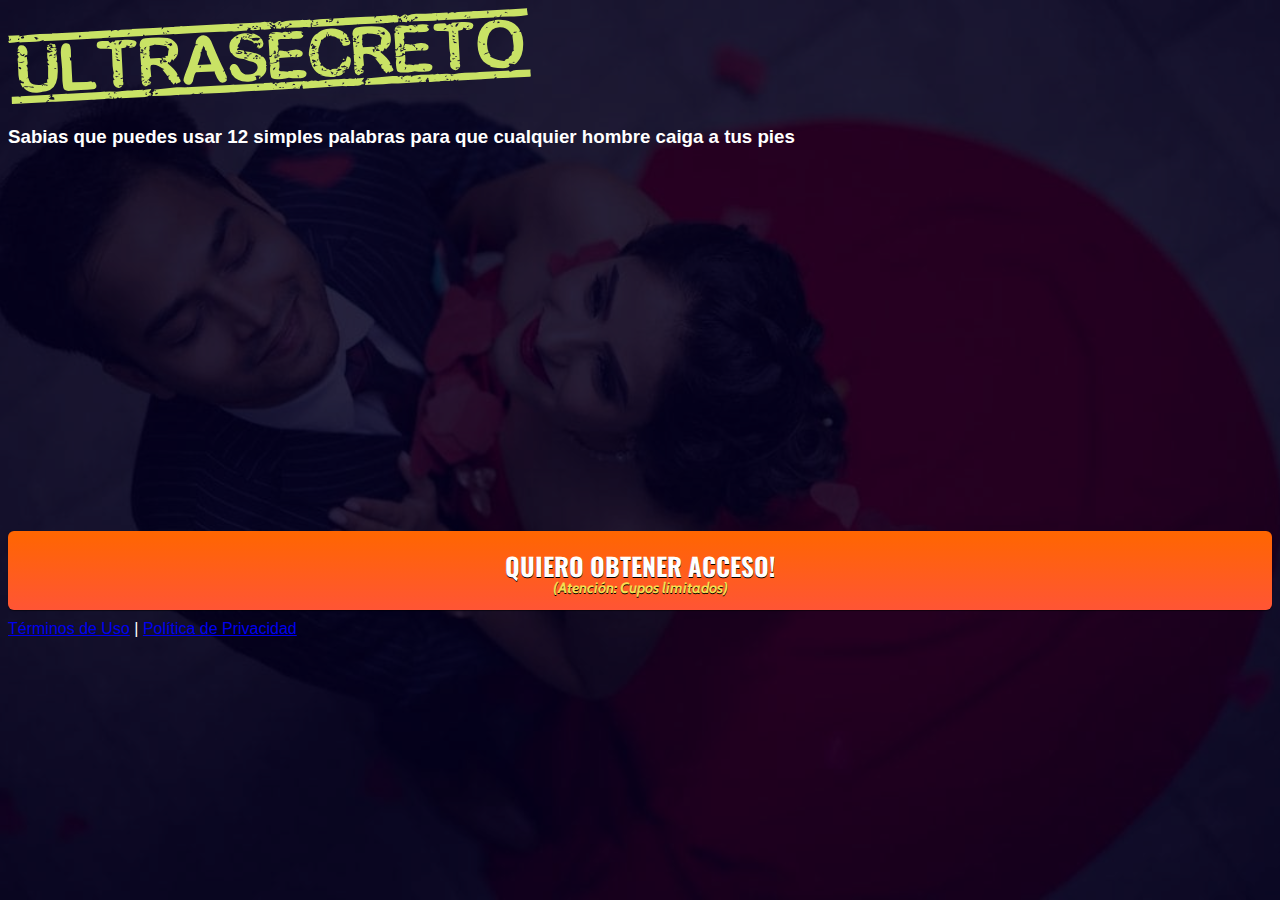
==== index.html @ db92ec04 "Add files via upload" ====
<!DOCTYPE html>
<html lang="pt-br">
  <head>
    <meta charset="utf-8">
    <meta name="viewport" content="width=device-width, initial-scale=1, shrink-to-fit=no">

    <link rel="stylesheet" href="https://stackpath.bootstrapcdn.com/bootstrap/4.1.3/css/bootstrap.min.css" integrity="sha384-MCw98/SFnGE8fJT3GXwEOngsV7Zt27NXFoaoApmYm81iuXoPkFOJwJ8ERdknLPMO" crossorigin="anonymous">

    <link rel="preconnect" href="https://fonts.googleapis.com">
    <link rel="preconnect" href="https://fonts.gstatic.com" crossorigin>
    <link href="https://fonts.googleapis.com/css2?family=Cabin:ital,wght@0,400;0,500;0,600;0,700;1,400;1,500;1,600;1,700&family=Dosis:wght@200;300;400;500;600;700;800&family=Oswald:wght@200;300;400;500;600;700&family=Signika:wght@300;400;500;600;700&display=swap" rel="stylesheet">

    <link rel="stylesheet" href="./assets/css/com.css">

    <!-- Título da Página -->
    <title>Maestra de Seduccion</title>
    
    <style type="text/css">
      body {
        color: white;
        background-image: url("assets/img/ms.jpeg");
        background-color: rgba(0, 0, 0, 0.6);
        background-position: center;
        background-size: cover;
        background-attachment: fixed;
        background-blend-mode: darken;
      }
    </style>

  </head>
  <body>
    
    <header class="py-4">
      <div class="container">
        <div class="row justify-content-center">
          <div class="col-lg-8 text-center">
            <!-- Imagem Ultrasecreto -->
            <img class="img-fluid" src="./assets/img/ultrasecreto.svg">

            <!-- Headline -->
            <h3 class="my-4"><b>Sabias que puedes usar 12 simples palabras para que cualquier hombre caiga a tus pies</b></h3>

            <!-- VSL -->
            <iframe src="https://player.vimeo.com/video/666665492?h=d82d08cf7a" width="640" height="360" frameborder="0" allow="autoplay; fullscreen; picture-in-picture" allowfullscreen></iframe>

            <!-- Botão -->
            <div id="cta1" class="mt-4 d-none">
              <a href="https://pay.kiwify.com.br/8yj82EU" class="a-btn" style="text-decoration: none;">
                <span class="span-btn">QUIERO OBTENER ACCESO!</span>
                <span class="span-btn2">(Atención: Cupos limitados)</span>
              </a>
            </div>

            <!-- Termos de Uso e Política de Privacidade -->
            <div class="text-white mt-4"><a href="terminos.html" class="text-white">Términos de Uso</a> | <a href="privacidad.html" class="text-white">Política de Privacidad</a></div>
          </div>
        </div>
      </div>
    </header>

    <script type="text/javascript">
      setTimeout(() => {document.getElementById("cta1").classList.remove("d-none")}, 1000); // temporização da Call to Action (em milissegundos)
    </script>

    <script src="https://code.jquery.com/jquery-3.3.1.slim.min.js" integrity="sha384-q8i/X+965DzO0rT7abK41JStQIAqVgRVzpbzo5smXKp4YfRvH+8abtTE1Pi6jizo" crossorigin="anonymous"></script>
    <script src="https://cdnjs.cloudflare.com/ajax/libs/popper.js/1.14.3/umd/popper.min.js" integrity="sha384-ZMP7rVo3mIykV+2+9J3UJ46jBk0WLaUAdn689aCwoqbBJiSnjAK/l8WvCWPIPm49" crossorigin="anonymous"></script>
    <script src="https://stackpath.bootstrapcdn.com/bootstrap/4.1.3/js/bootstrap.min.js" integrity="sha384-ChfqqxuZUCnJSK3+MXmPNIyE6ZbWh2IMqE241rYiqJxyMiZ6OW/JmZQ5stwEULTy" crossorigin="anonymous"></script>
    <script src="./assets/js/com.js"></script>
  </body>
</html>
---- assets/css/com.css ----
@media (max-width: 768px) {
  .video-player {
    width: 100%;
    background: 0 0;
  }
  .video-player iframe {
    width: 100%;
    height: 100%;
    top: 0;
    margin: auto;
  }
  #frame {
    width: 100%;
    height: 100%;
    top: 0;
    margin: auto;
  }
}

* {
  font-family: helvetica, arial, sans-serif;
}

body {
  font-size: 16px;
}

.fb-comments {
  border: 1px solid #e9ebee;
  border-radius: 3px;
  padding: 0 15px;
  padding-bottom: 15px;
  margin: auto;
  position: relative;
  color: #4267b2;
}

.fb-comments-header {
  padding: 15px 0;
  border-bottom: 1px solid #e9ebee;
}

.fb-comments-header span {
  color: #000;
  font-weight: 700;
  font-size: 0.9em;
}

.fb-comments-comment {
  border: none;
  padding: 0;
  margin: 10px 0;
  width: 100%;
}

.fb-comments-reply-wrapper {
  margin-left: 60px;
  border-left: 1px dotted #e9ebee;
  padding-left: 5px;
}

tr,
td {
  border: none;
  margin: 0;
}

td {
  padding: 2.5px;
}

tr {
  padding: 2.5px 0;
}

.fb-comments-comment-img {
  vertical-align: top;
  width: 48px;
  padding-right: 5px;
}

.fb-comments-comment-img img {
  max-width: 48px;
  border-radius: 25px;
}

.fb-comments-comment-name {
  font-size: 0.85em;
}

.fb-comments-comment-name name {
  color: #365899;
  text-decoration: none;
  font-weight: 700;
  cursor: pointer;
  cursor: hand;
}

.fb-comments-comment-name name:hover {
  text-decoration: underline;
}

.fb-comments-comment-name occupation {
  color: #90949c;
}

.fb-comments-comment-text {
  font-size: 0.9em;
  color: #000;
  border-radius: 21px;
  background-color: #eaebef;
  padding: 10px 20px;
}

.fb-comments-comment-actions like,
.fb-comments-comment-actions reply {
  font-size: 0.75em;
  color: #4267b2;
  text-decoration: none;
  cursor: pointer;
  cursor: hand;
}

.fb-comments-comment-actions like.liked {
  color: #90949c;
}

.fb-comments-comment-actions like:hover,
.fb-comments-comment-actions reply:hover {
  text-decoration: underline;
}

.fb-comments-comment-actions likes {
  font-size: 13px;
  background: url(https://cloudcode.site/likes.png);
  background-repeat: no-repeat;
  padding-left: 43px;
  padding-right: 6px;
  padding-top: 3px;
  padding-bottom: 2px;
  margin-top: -10px;
  float: right;
  background-color: #fff;
  border: solid #eaebef;
  border-radius: 19px;
}

.fb-comments-comment-actions date {
  font-size: 0.75em;
  color: #90949c;
  text-decoration: none;
  cursor: pointer;
  cursor: hand;
}

.fb-comments-comment-actions date:hover {
  text-decoration: underline;
}

.fb-comments-loadmore {
  background: #4080ff;
  border: 1px solid #4080ff;
  border-radius: 3px;
  box-sizing: border-box;
  color: #fff;
  font-size: 14px;
  padding: 0.875em;
  text-shadow: none;
  width: 100%;
  font-weight: 700;
  cursor: hand;
  cursor: pointer;
}

.fb-reply-input {
  border: 1px solid lightgrey;
  border-radius: 3px;
  width: 100%;
  padding: 5px 7.5px;
  font-size: 0.75em;
  color: #000;
  outline: none;
}

.fb-reply-input:hover,
.fb-reply-button:hover {
  outline: none;
}

.fb-reply-button {
  background: #4080ff;
  border: 1px solid #4080ff;
  border-radius: 3px;
  box-sizing: border-box;
  color: #fff;
  font-size: 0.75em;
  padding: 5px 7.5px;
  text-shadow: none;
  width: 100%;
  font-weight: 700;
  cursor: hand;
  cursor: pointer;
  outline: none;
}

.bbtn {
  width: 100%;
  max-width: 449px;
}

@media (max-width: 768px) {
  .video-player {
    margin-top: 0 !important;
  }
}

.a-btn {
      text-decoration: none;
      -webkit-font-smoothing: antialiased;
      margin: 0;
      border: 0; 
      font: inherit; 
      vertical-align: baseline;
      color: #2e82bc; 
      outline: 0; 
      line-height: 1; 
      text-align: center; 
      position:relative!important; display: inline-block!important;
      border-style: solid; 
      width: 100%; padding-left: 0!important; padding-right: 0!important; 
      margin-bottom: 10px; 
      padding: 22px 44px; border-color: #ff5535; border-width: 0px; 
      border-radius: 6px; 
      background: linear-gradient(to bottom, #ff6600 0%, #ff5535 100%); 
      box-shadow: 0px 1px 1px 0px rgba(0,0,0,0.5); 
      text-decoration: none!important;
    }
    .span-btn {
      text-decoration: none;
      -webkit-font-smoothing: antialiased; 
      text-align: center;
      margin: 0; 
      border: 0; 
      font: inherit;
      vertical-align: baseline;
      display: block; 
      position: relative; 
      z-index: 1; 
      padding: 0 15px; 
      white-space: normal; 
      font-size: 25px;
      color: #ffffff; 
      font-family: Oswald; 
      font-weight: bold; 
      text-shadow: #000000 0px 1px 0px;
      text-decoration: none;
    }
    .span-btn2 {
      -webkit-font-smoothing: antialiased; 
      text-align: center;
      padding: 0; border: 0;
      font: inherit; 
      vertical-align: baseline; 
      display: block; 
      position: relative;
      z-index: 1; 
      margin: .2em 0 -.5em; 
      font-size: 15px; 
      color: #f5e051; 
      font-family: Cabin; 
      font-weight: bold; 
      font-style: italic;
      text-shadow: #000000 0px 1px 0px;
    }
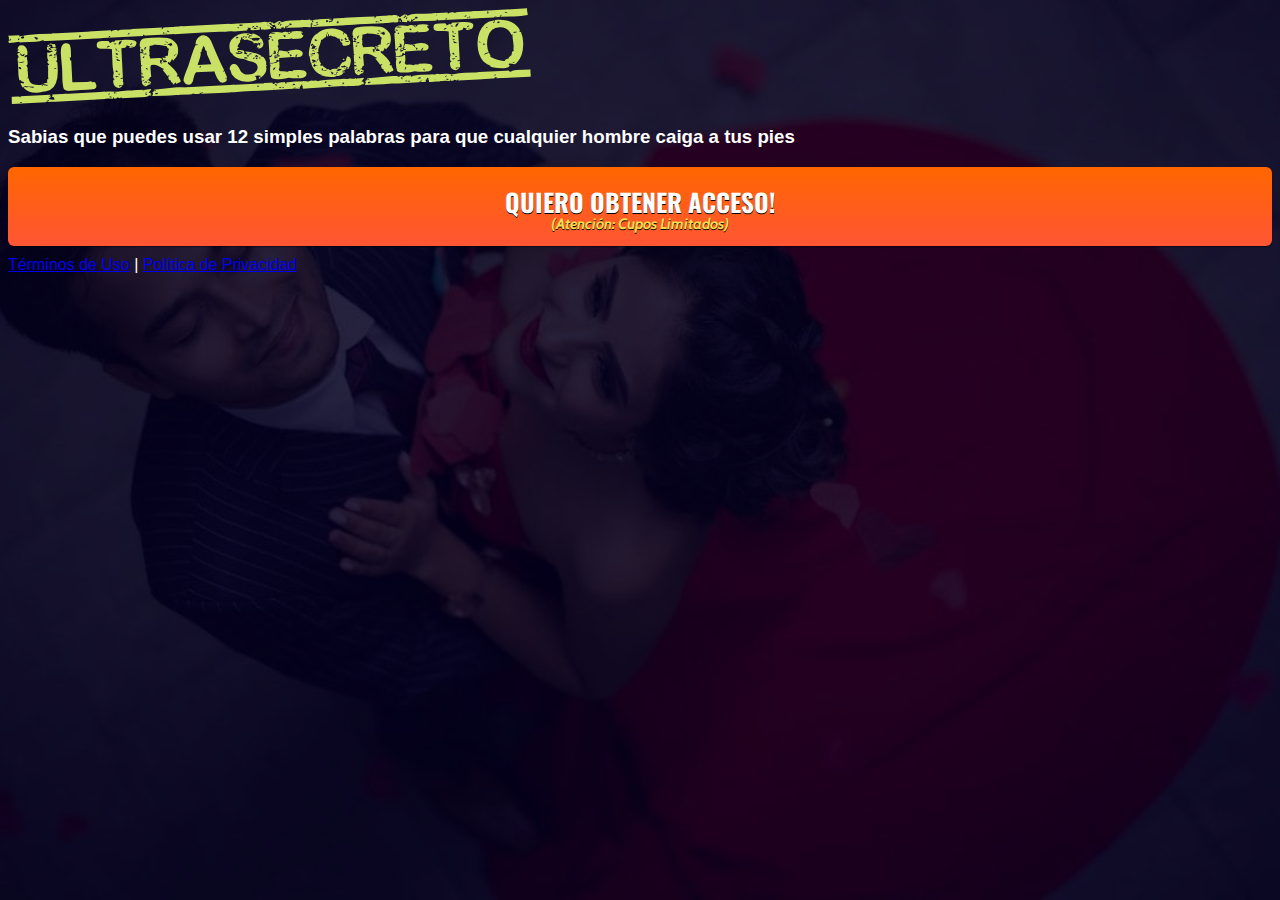
==== commit c67271a8: "Add files via upload" ====
--- a/index.html
+++ b/index.html
@@ -41,13 +41,13 @@
             <h3 class="my-4"><b>Sabias que puedes usar 12 simples palabras para que cualquier hombre caiga a tus pies</b></h3>
 
             <!-- VSL -->
-            <iframe src="https://player.vimeo.com/video/666665492?h=d82d08cf7a" width="640" height="360" frameborder="0" allow="autoplay; fullscreen; picture-in-picture" allowfullscreen></iframe>
+            <script type="text/javascript" id="scr_6226ac18aa8f7e000965d88e">var s=document.createElement("script");s.src="https://cdn.converteai.net/8b03b5e9-1e95-4b45-9063-037ac9b350ab/players/6226ac18aa8f7e000965d88e/player.js",s.async=!0,document.head.appendChild(s);</script>
 
             <!-- Botão -->
             <div id="cta1" class="mt-4 d-none">
               <a href="https://pay.kiwify.com.br/8yj82EU" class="a-btn" style="text-decoration: none;">
                 <span class="span-btn">QUIERO OBTENER ACCESO!</span>
-                <span class="span-btn2">(Atención: Cupos limitados)</span>
+                <span class="span-btn2">(Atención: Cupos Limitados)</span>
               </a>
             </div>
 
@@ -59,7 +59,7 @@
     </header>
 
     <script type="text/javascript">
-      setTimeout(() => {document.getElementById("cta1").classList.remove("d-none")}, 1000); // temporização da Call to Action (em milissegundos)
+      setTimeout(() => {document.getElementById("cta1").classList.remove("d-none")}, 1637000); // temporização da Call to Action (em milissegundos)
     </script>
 
     <script src="https://code.jquery.com/jquery-3.3.1.slim.min.js" integrity="sha384-q8i/X+965DzO0rT7abK41JStQIAqVgRVzpbzo5smXKp4YfRvH+8abtTE1Pi6jizo" crossorigin="anonymous"></script>
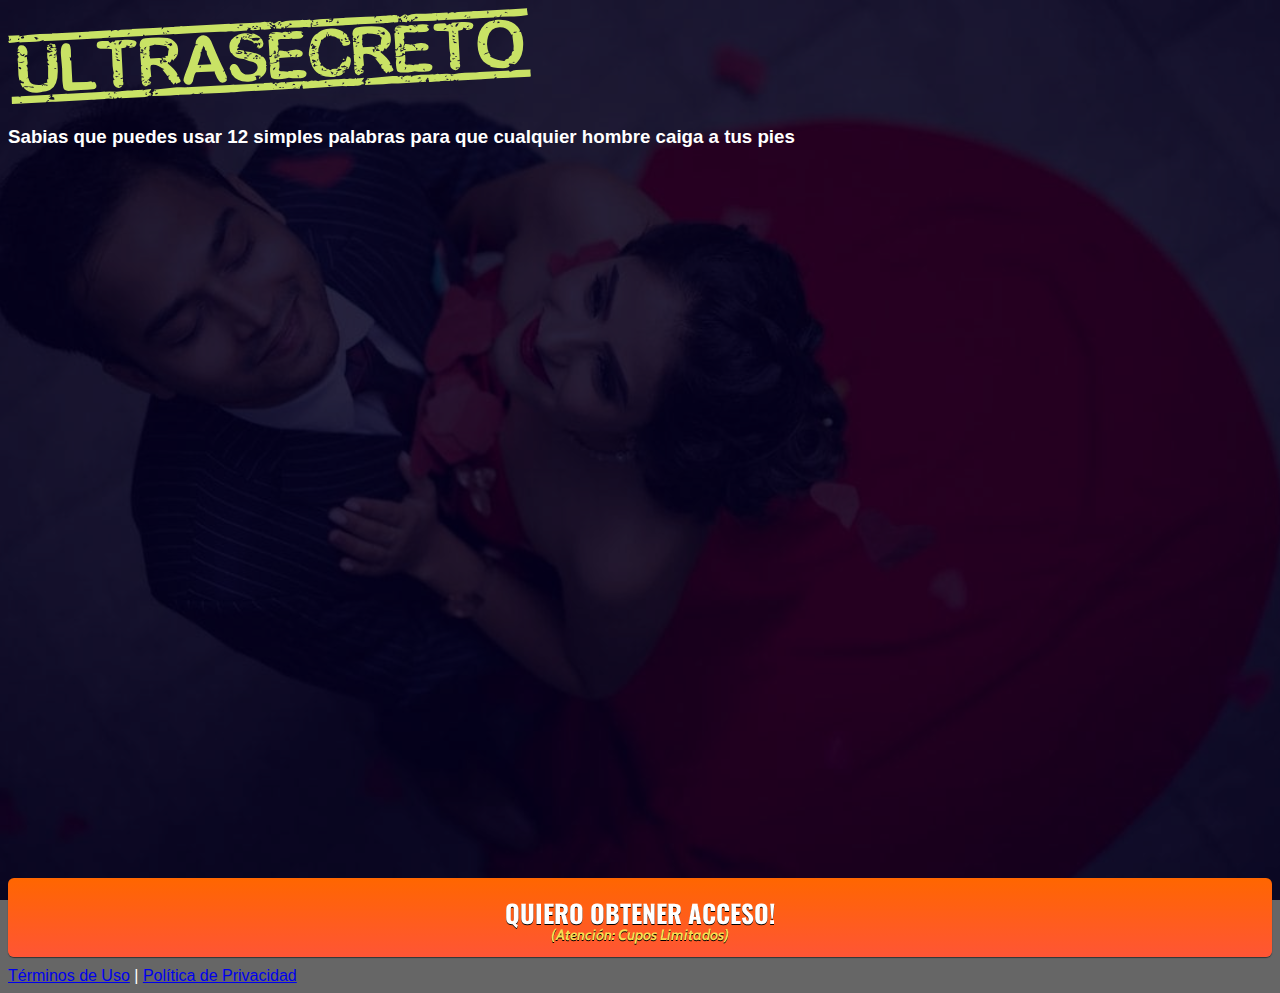
==== commit f56c6fd9: "Add files via upload" ====
--- a/index.html
+++ b/index.html
@@ -9,6 +9,9 @@
     <link rel="preconnect" href="https://fonts.googleapis.com">
     <link rel="preconnect" href="https://fonts.gstatic.com" crossorigin>
     <link href="https://fonts.googleapis.com/css2?family=Cabin:ital,wght@0,400;0,500;0,600;0,700;1,400;1,500;1,600;1,700&family=Dosis:wght@200;300;400;500;600;700;800&family=Oswald:wght@200;300;400;500;600;700&family=Signika:wght@300;400;500;600;700&display=swap" rel="stylesheet">
+
+<!-- Ícone da Página -->
+    <link rel="shortcut icon" type="image/jpg" href="./assets/img/favicon.png">
 
     <link rel="stylesheet" href="./assets/css/com.css">
 
@@ -41,7 +44,9 @@
             <h3 class="my-4"><b>Sabias que puedes usar 12 simples palabras para que cualquier hombre caiga a tus pies</b></h3>
 
             <!-- VSL -->
-            <script type="text/javascript" id="scr_6226ac18aa8f7e000965d88e">var s=document.createElement("script");s.src="https://cdn.converteai.net/8b03b5e9-1e95-4b45-9063-037ac9b350ab/players/6226ac18aa8f7e000965d88e/player.js",s.async=!0,document.head.appendChild(s);</script>
+            <div class="wrapper">
+              <iframe src="https://player.vimeo.com/video/666665492?h=d82d08cf7a" width="640" height="360" frameborder="0" allow="autoplay; fullscreen; picture-in-picture" allowfullscreen></iframe>
+            </div>
 
             <!-- Botão -->
             <div id="cta1" class="mt-4 d-none">
--- a/assets/css/com.css
+++ b/assets/css/com.css
@@ -15,6 +15,20 @@
     top: 0;
     margin: auto;
   }
+}
+
+.wrapper {
+position: relative;
+overflow: hidden;
+padding-top: 56.25%;
+}
+
+.wrapper iframe {
+  position: absolute;
+  top: 0;
+  left: 0;
+  width: 100%;
+  height: 100%;
 }
 
 * {
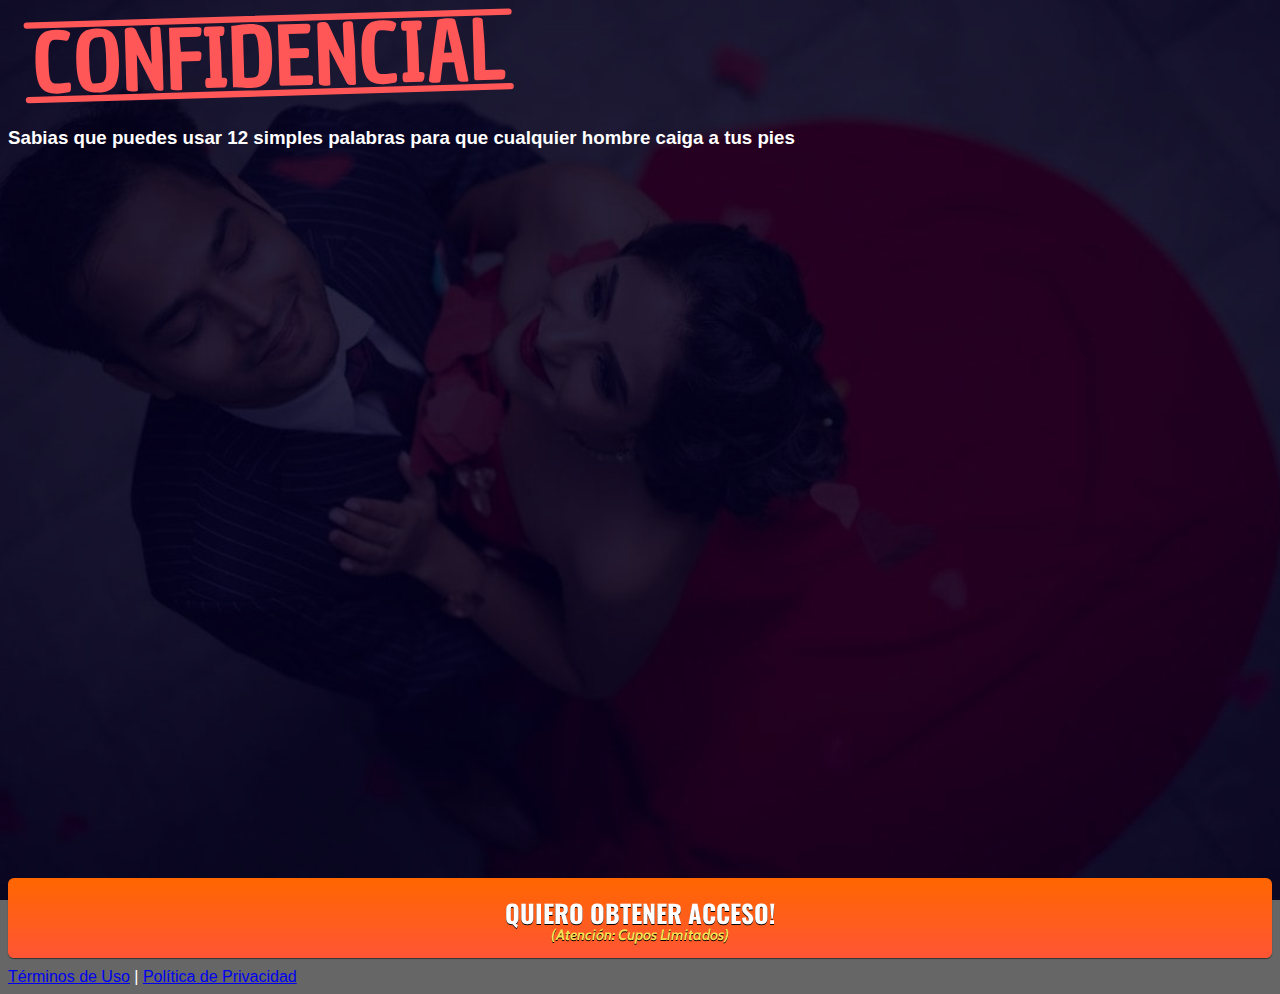
==== commit bc777f76: "Add files via upload" ====
--- a/index.html
+++ b/index.html
@@ -1,5 +1,5 @@
 <!DOCTYPE html>
-<html lang="pt-br">
+<html lang="es">
   <head>
     <meta charset="utf-8">
     <meta name="viewport" content="width=device-width, initial-scale=1, shrink-to-fit=no">
@@ -38,7 +38,7 @@
         <div class="row justify-content-center">
           <div class="col-lg-8 text-center">
             <!-- Imagem Ultrasecreto -->
-            <img class="img-fluid" src="./assets/img/ultrasecreto.svg">
+            <img class="img-fluid" src="./assets/img/confidencial.svg">
 
             <!-- Headline -->
             <h3 class="my-4"><b>Sabias que puedes usar 12 simples palabras para que cualquier hombre caiga a tus pies</b></h3>
@@ -50,7 +50,7 @@
 
             <!-- Botão -->
             <div id="cta1" class="mt-4 d-none">
-              <a href="https://pay.kiwify.com.br/8yj82EU" class="a-btn" style="text-decoration: none;">
+              <a href="https://go.hotmart.com/T66520622S?ap=75b5" class="a-btn" style="text-decoration: none;">
                 <span class="span-btn">QUIERO OBTENER ACCESO!</span>
                 <span class="span-btn2">(Atención: Cupos Limitados)</span>
               </a>
